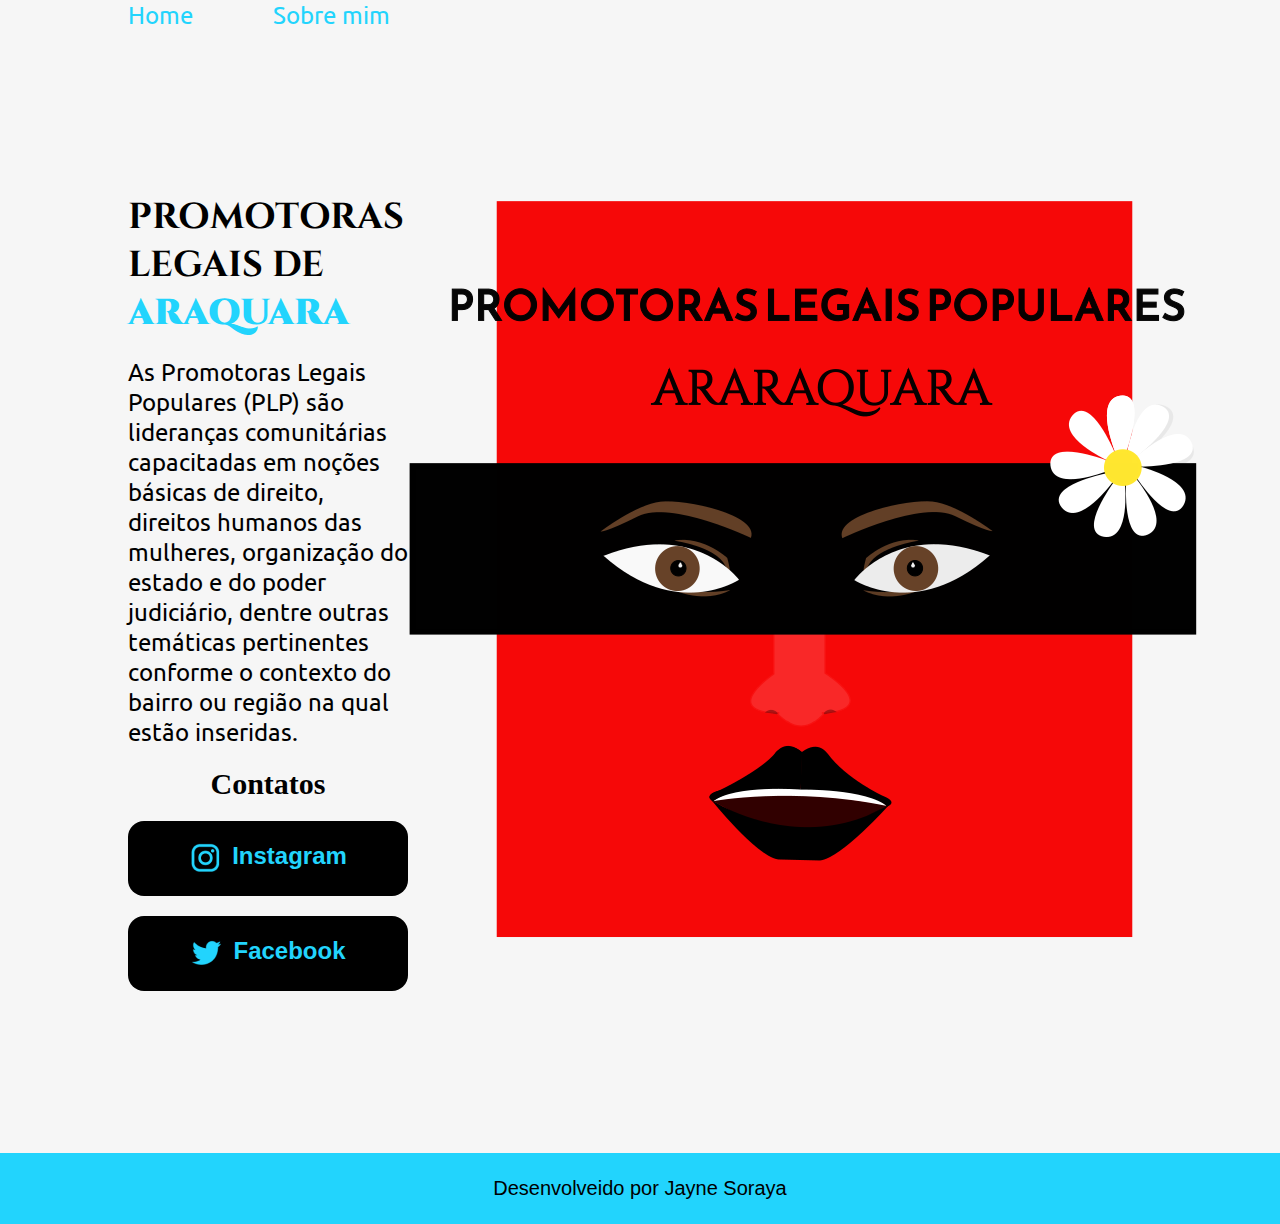
==== index.html @ 9f8ec753 "projeto-plp" ====
<!DOCTYPE html>
<html lang="pt-br">

<head>
    <meta charset="UTF-8">
    <meta http-equiv="X-UA-Compatible" content="IE=edge">
    <meta name="viewport" content="width=device-width, initial-scale=1.0">
    <title>PLPs de Araraquara</title>
    <link rel="stylesheet" href="./styles/style.css">
</head>

<body>
    <header class="cabecalho">
        <nav class="cabecalho_menu">
            <a class="cabecalho_menu_link" href="index.html">Home</a>
            <a class="cabecalho_menu_link" href="about.html">Sobre mim</a>
        </nav>
    </header>
    <main class="apresentacao">
        <section class="apresentacao__conteudo">
            <h1 class="apresentacao__conteudo__titulo">PROMOTORAS LEGAIS DE <strong 
            class="titulo-destaque">ARAQUARA
            </strong></h1>
            <p class="apresentacao__conteudo__texto">As Promotoras Legais Populares (PLP) são lideranças comunitárias capacitadas em noções básicas de direito, direitos humanos das mulheres, organização do estado e do poder judiciário, dentre outras temáticas pertinentes conforme o contexto do bairro ou região na qual estão inseridas.</p>
            <div class="apresentacao__links">
                <h2 class="apresentacao__links__subtitulo"> Contatos</h2>
                <a class="apresentacao__links__link" href="https://www.instagram.com/coletivobennu/">
                    <img src="./assets/instagram.png">
                    Instagram
                </a>
                <a class="apresentacao__links__link" href="https://www.facebook.com/coletivobennu">
                    <img src="./assets/twitter.png">    
                    Facebook
                </a>
            </div>
        </section>
        <img src="./assets/PLP1.png" alt="logo plp de Araraquara">
    </main>
    <footer class="rodape">
        <p>Desenvolveido por Jayne Soraya</p>
    </footer>
</body>

</html>
---- styles/style.css ----
@import url('https://fonts.googleapis.com/css2?family=Cinzel:wght@600&family=Ubuntu:wght@300&display=swap');
*{
    margin: 0;
    padding: 0;
}

body{
    /*height: 100vh;*/
    box-sizing: border-box;
    background-color: #F6F6F6;
    color: #000000;
}

.titulo-destaque{
    color: #22D4FD;
}
.cabecalho{
    padding: 0% 0% 0% 10%;
}
.cabecalho_menu{
    display: flex;
    gap: 80px;
}

.cabecalho_menu_link{
    font-size: 24px;
    font-weight: 1000px;
    font-family: 'Ubuntu', sans-serif;
    color: #22D4FD;
    text-decoration: none;
}


.apresentacao{
    padding: 0% 10%;
    display: flex;
    align-items: center;
    justify-content: space-between;
}
.apresentacao__conteudo{
    width: 615px;
    display: flex;
    flex-direction: column;
    gap: 20px;
}

.apresentacao__conteudo__titulo{
    font-size: 36px;
    font-family: 'Cinzel', serif;
}

.apresentacao__conteudo__texto{
    font-size: 24px;
    font-family: 'Ubuntu', sans-serif;
}

.apresentacao__links{
    display: flex;
    flex-direction: column;
    align-items: center;
    justify-content: space-between;
    gap: 20px;
}
.apresentacao__links__subtitulo{
    font-size: 30px;
}
.apresentacao__links__link{
    display: flex;
    justify-content: center;
    gap: 10px;
    background-color: black;
    width: 280px;
    text-align: center;
    border-radius: 16px;
    font-size: 24px;
    font-weight: 600;
    padding: 21.5px 0;
    text-decoration: none;
    color: #22D4FD;
    font-family: 'Montserrat', sans-serif;

}
.apresentacao__links__link:hover{
    background-color: #272727;
}

.rodape{
    padding: 24px;
    font-size: 20px;
    color: #000000;
    background-color: #22D4FD;
    text-align: center;
    font-family:'Gill Sans', 'Gill Sans MT', Calibri, 'Trebuchet MS', sans-serif
}
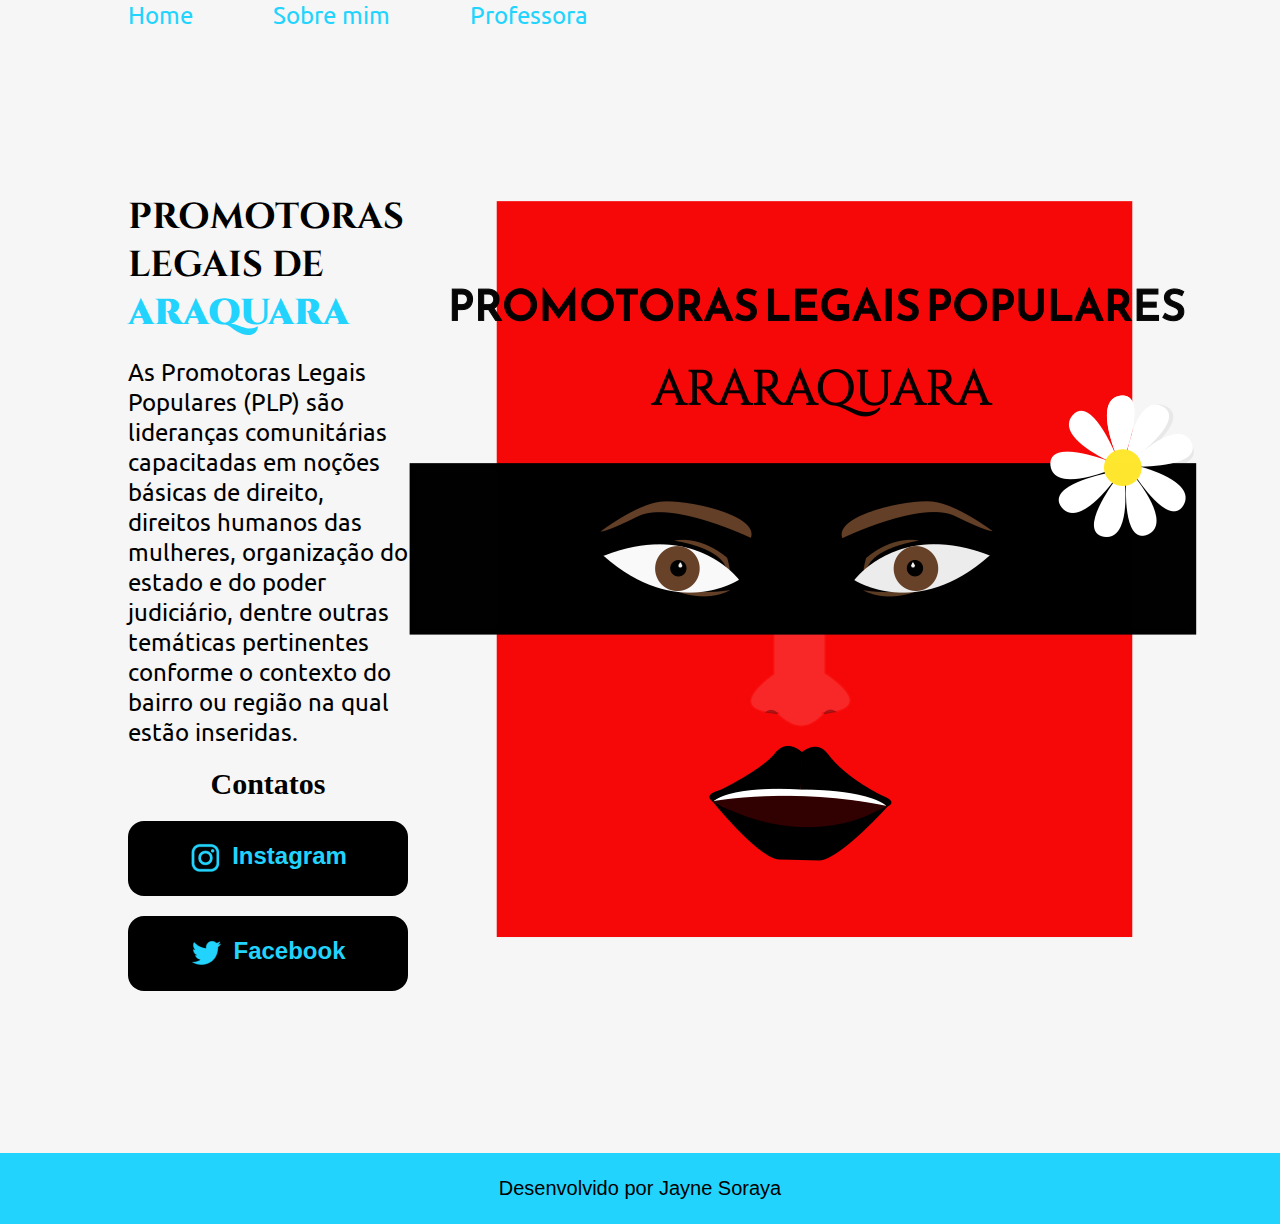
==== commit cfa058e0: "Adicionando cabeçalho Professora" ====
--- a/index.html
+++ b/index.html
@@ -14,6 +14,7 @@
         <nav class="cabecalho_menu">
             <a class="cabecalho_menu_link" href="index.html">Home</a>
             <a class="cabecalho_menu_link" href="about.html">Sobre mim</a>
+            <a class="cabecalho_menu_link" href="about.html">Professora</a>
         </nav>
     </header>
     <main class="apresentacao">
@@ -37,7 +38,7 @@
         <img src="./assets/PLP1.png" alt="logo plp de Araraquara">
     </main>
     <footer class="rodape">
-        <p>Desenvolveido por Jayne Soraya</p>
+        <p>Desenvolvido por Jayne Soraya</p>
     </footer>
 </body>
 
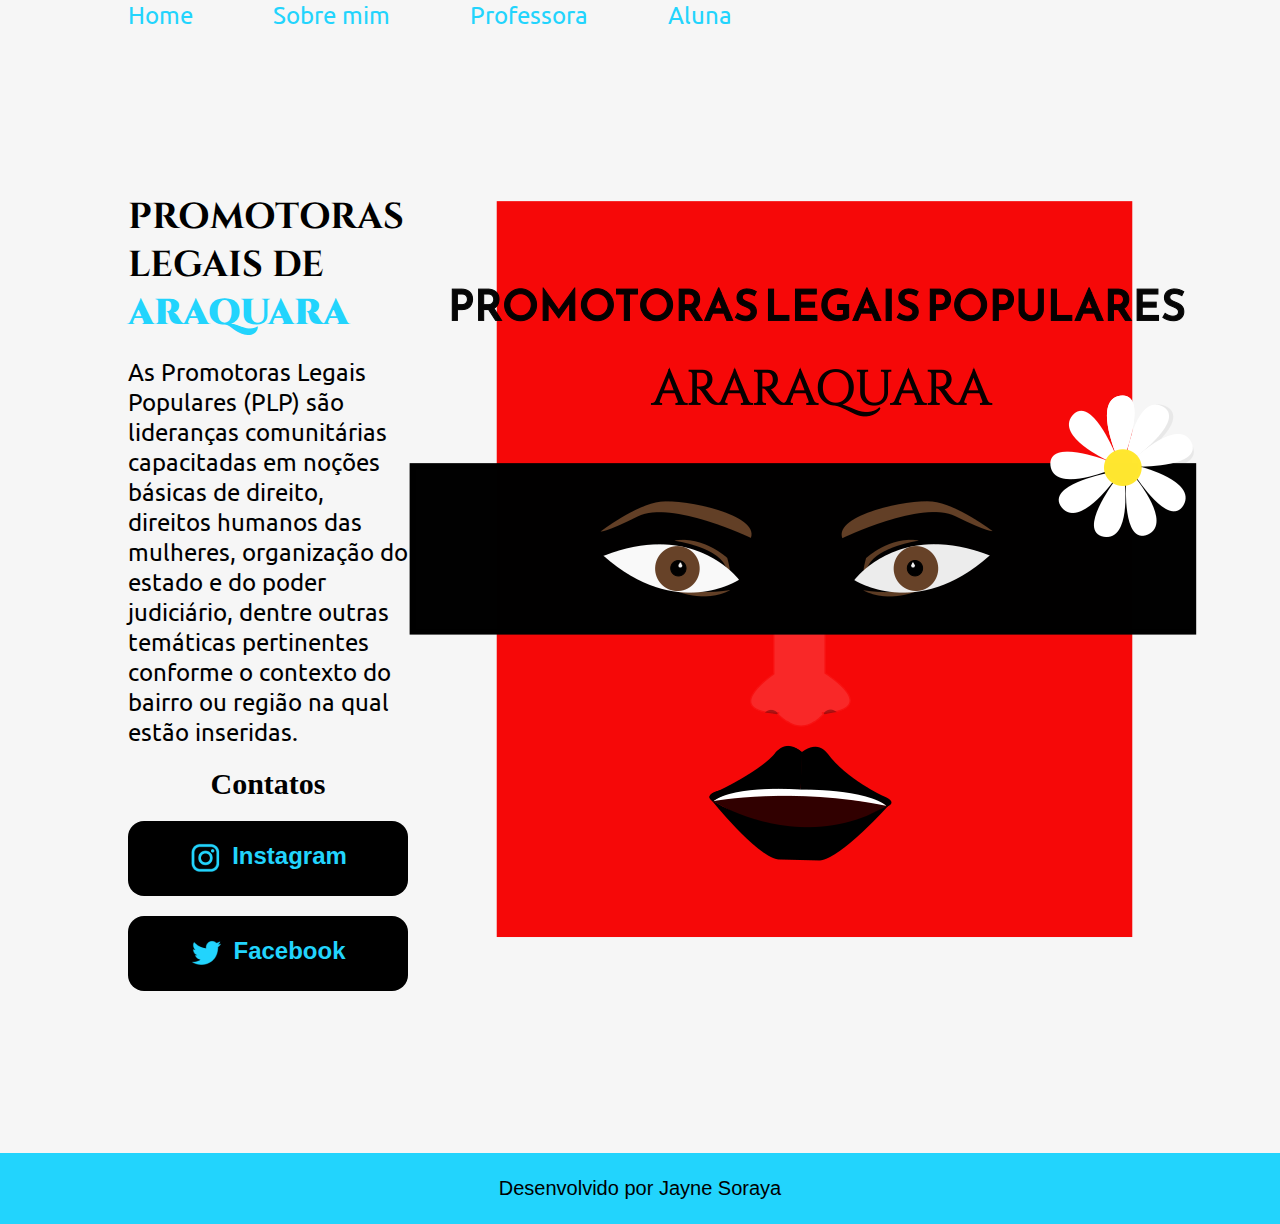
==== commit 91e8fb30: "Adicionando na nave aluna e professora" ====
--- a/index.html
+++ b/index.html
@@ -14,7 +14,8 @@
         <nav class="cabecalho_menu">
             <a class="cabecalho_menu_link" href="index.html">Home</a>
             <a class="cabecalho_menu_link" href="about.html">Sobre mim</a>
-            <a class="cabecalho_menu_link" href="about.html">Professora</a>
+            <a class="cabecalho_menu_link" href="professora.html">Professora</a>
+            <a class="cabecalho_menu_link" href="aluna.html">Aluna</a>
         </nav>
     </header>
     <main class="apresentacao">
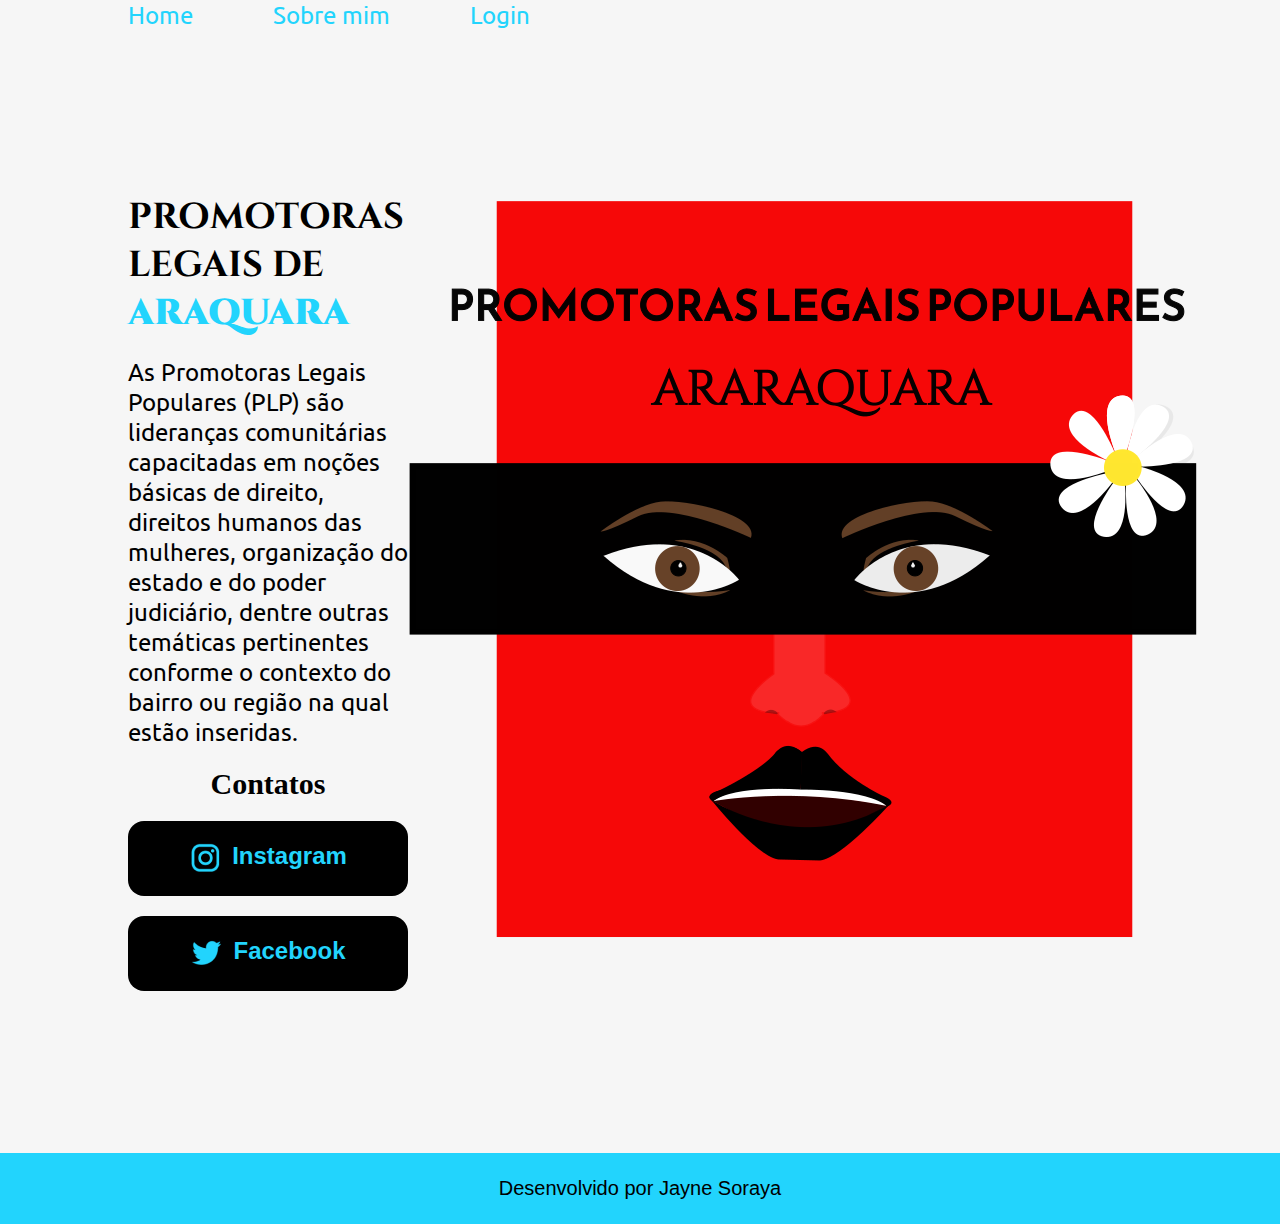
==== commit f2e9104c: "Adicionando menu readme" ====
--- a/index.html
+++ b/index.html
@@ -14,8 +14,7 @@
         <nav class="cabecalho_menu">
             <a class="cabecalho_menu_link" href="index.html">Home</a>
             <a class="cabecalho_menu_link" href="about.html">Sobre mim</a>
-            <a class="cabecalho_menu_link" href="professora.html">Professora</a>
-            <a class="cabecalho_menu_link" href="aluna.html">Aluna</a>
+            <a class="cabecalho_menu_link" href="login.html">Login</a>
         </nav>
     </header>
     <main class="apresentacao">
